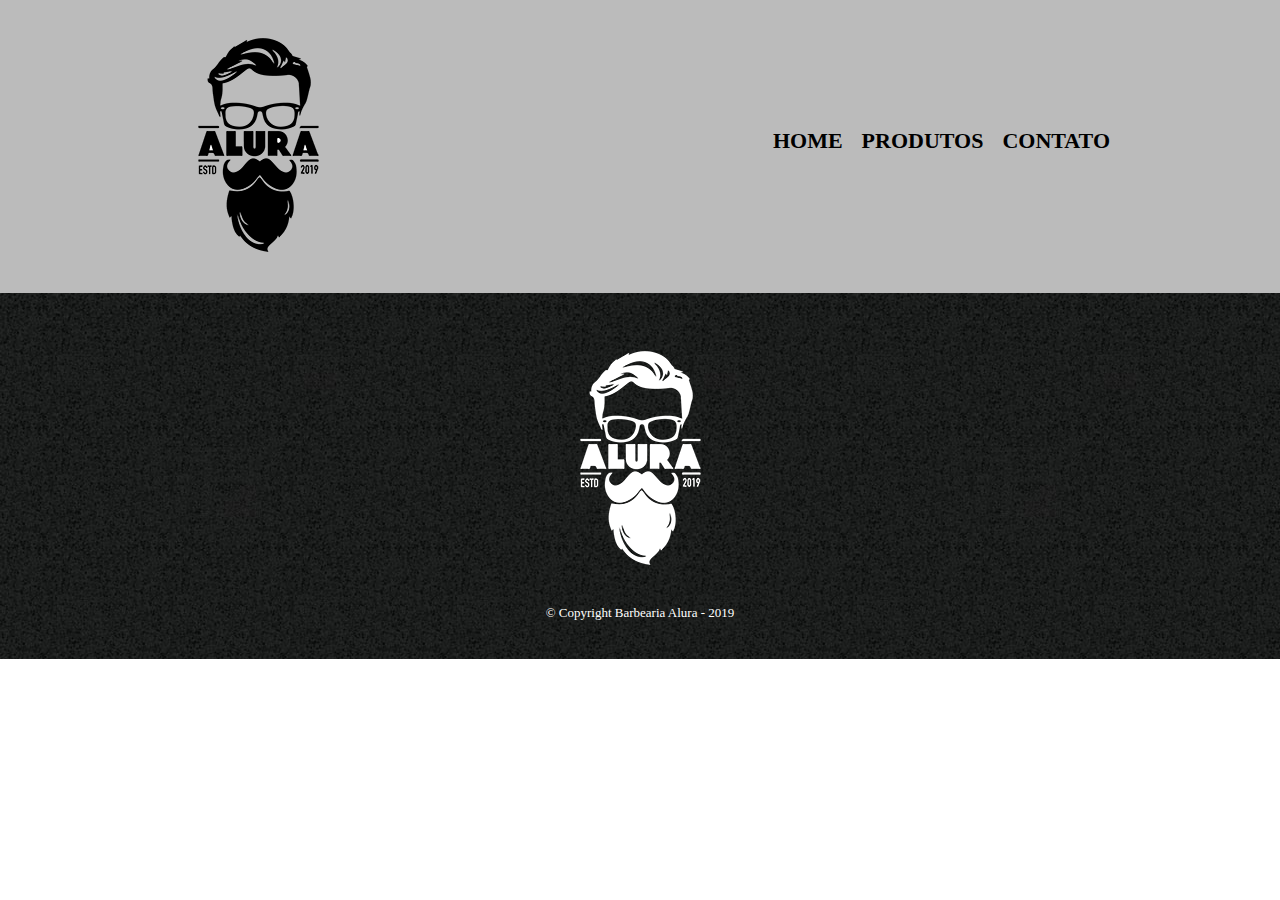
==== contato.html @ 678a639f "criando pagina contato - copia de produtos.html" ====
<!DOCTYPE html>
<html lang="pt-br">

<head>
    <meta charset="UTF-8">
    <title> Produtos - Barbearia Alura</title>
    <link rel="stylesheet" href="reset.css">
    <link rel="stylesheet" href="produtos.css">
</head>

<body>
    <header>
        <div class="caixa">
            <h1><img src="logo.png"></h1>
            <nav>
                <ul class="navegacao">
                    <li><a href="index.html">Home</a></li>
                    <li><a href="produtos.html">Produtos</a></li>
                    <li><a href="contato.html">Contato</a></li>
                </ul>
            </nav>
        </div>
    </header>

    <main>
        
    </main>

    <footer>
        <img src="logo-branco.png">
        <p class="copyright"> &copy; Copyright Barbearia Alura - 2019</p>
    </footer>
</body>

</html>
---- produtos.css ----
header {
    background: #BBBBBB;
    padding: 20px;
}

.caixa {
    width: 940px;
    position: relative;
    margin: 0 auto;
}

nav {
    position: absolute;
    top: 110px;
    right: 0;
}

nav li {
    display: inline;
    margin: 0 0 0 15px;
}

nav a {
    text-transform: uppercase;
    color: #000000;
    font-weight: bold;
    font-size: 22px;
    text-decoration: none;
}

nav a:hover{
    color: #C78C19;
    text-decoration: underline;
}
.produtos {
    width: 940px;
    margin: 0 auto;
    padding: 50px 0;
}

.produtos li {
    display: inline-block;
    text-align: center;
    width: 30%;
    vertical-align: top;
    margin: 0 1.5%;
    padding: 30px 20px;
    box-sizing: border-box;
    border: 2px solid #000000;
    border-radius: 10px;
}

.produtos li:hover {
    border-color: #C78C19;
}

.produtos li:active {
    border-color: #088c19;
}

.produtos li:hover h2 {
    font-size: 34px;
}

.produtos h2 {
    font-size: 30px;
    font-weight: bold;
}

.produto-descricao {
    font-size: 18px;
}

.produto-preco {
    font-size: 22px;
    font-weight: bold;
    margin-top: 10px;
}

footer {
    text-align: center;
    background: url(bg.jpg);
    padding: 40px 0;
}

.copyright {
    color: #FFFFFF;
    font-size: 13px;
    margin-top: 20px;
}
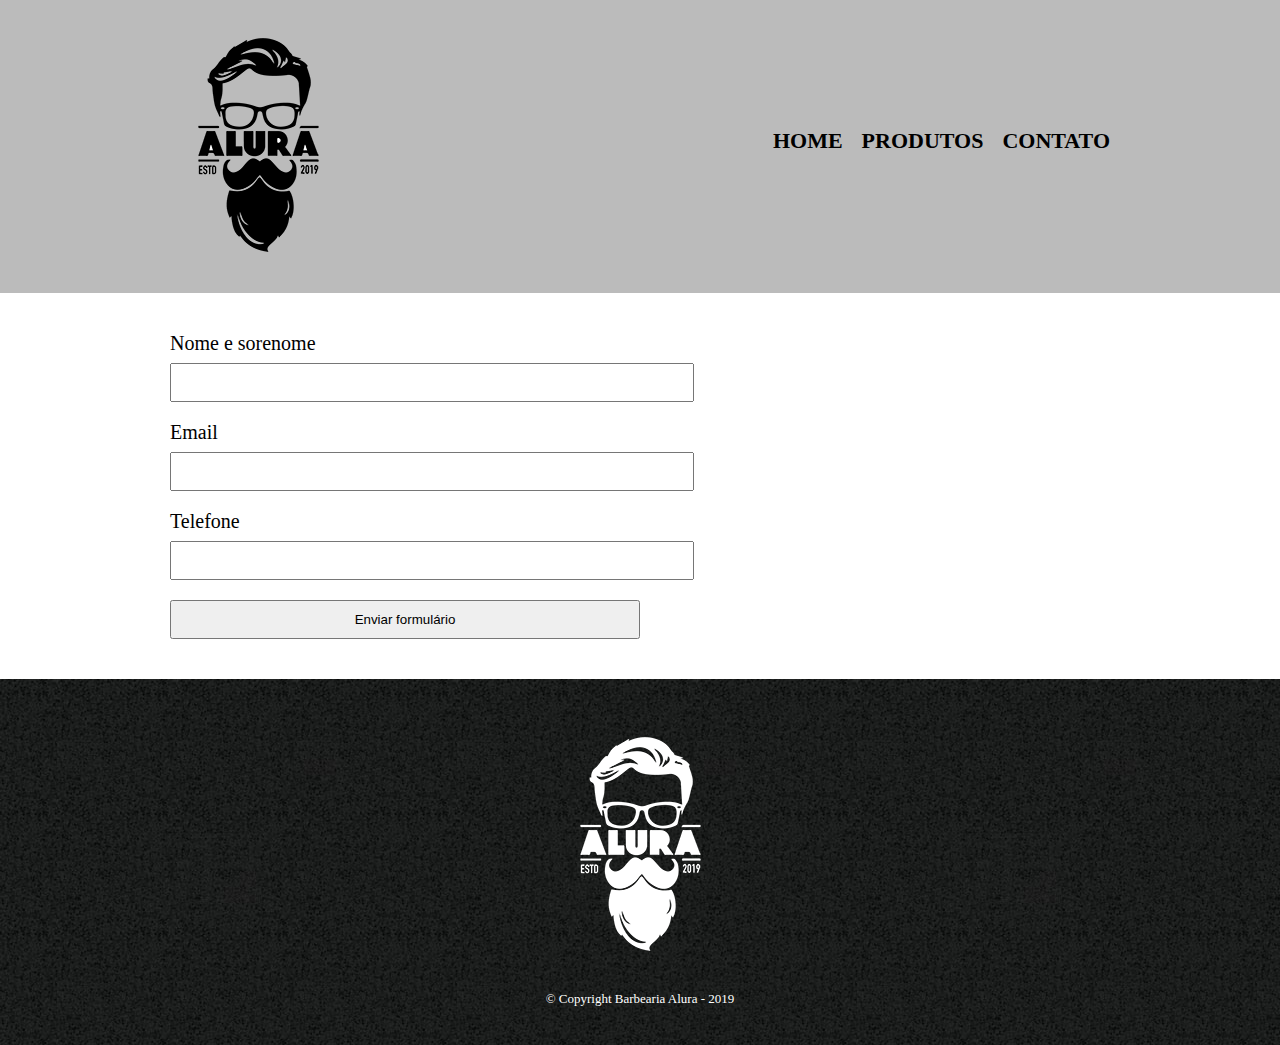
==== commit e92f85ce: "criando formulario de contato basico" ====
--- a/contato.html
+++ b/contato.html
@@ -3,9 +3,9 @@
 
 <head>
     <meta charset="UTF-8">
-    <title> Produtos - Barbearia Alura</title>
+    <title> Contato - Barbearia Alura</title>
     <link rel="stylesheet" href="reset.css">
-    <link rel="stylesheet" href="produtos.css">
+    <link rel="stylesheet" href="style.css">
 </head>
 
 <body>
@@ -23,7 +23,18 @@
     </header>
 
     <main>
-        
+        <form>
+            <label for="nomesobrenome">Nome e sorenome</label>
+            <input type="text" id="nomesobrenome">
+
+            <label for="email">Email</label>
+            <input type="text" id="email">
+
+            <label for="telefone">Telefone</label>
+            <input type="text" id="telefone">
+
+            <input type="submit" value="Enviar formulário">
+        </form>
     </main>
 
     <footer>
--- a/style.css
+++ b/style.css
@@ -0,0 +1,112 @@
+header {
+    background: #BBBBBB;
+    padding: 20px;
+}
+
+.caixa {
+    width: 940px;
+    position: relative;
+    margin: 0 auto;
+}
+
+nav {
+    position: absolute;
+    top: 110px;
+    right: 0;
+}
+
+nav li {
+    display: inline;
+    margin: 0 0 0 15px;
+}
+
+nav a {
+    text-transform: uppercase;
+    color: #000000;
+    font-weight: bold;
+    font-size: 22px;
+    text-decoration: none;
+}
+
+nav a:hover{
+    color: #C78C19;
+    text-decoration: underline;
+}
+.produtos {
+    width: 940px;
+    margin: 0 auto;
+    padding: 50px 0;
+}
+
+.produtos li {
+    display: inline-block;
+    text-align: center;
+    width: 30%;
+    vertical-align: top;
+    margin: 0 1.5%;
+    padding: 30px 20px;
+    box-sizing: border-box;
+    border: 2px solid #000000;
+    border-radius: 10px;
+}
+
+.produtos li:hover {
+    border-color: #C78C19;
+}
+
+.produtos li:active {
+    border-color: #088c19;
+}
+
+.produtos li:hover h2 {
+    font-size: 34px;
+}
+
+.produtos h2 {
+    font-size: 30px;
+    font-weight: bold;
+}
+
+.produto-descricao {
+    font-size: 18px;
+}
+
+.produto-preco {
+    font-size: 22px;
+    font-weight: bold;
+    margin-top: 10px;
+}
+
+footer {
+    text-align: center;
+    background: url(bg.jpg);
+    padding: 40px 0;
+}
+
+.copyright {
+    color: #FFFFFF;
+    font-size: 13px;
+    margin-top: 20px;
+}
+
+main {
+    width: 940px;
+    margin: 0 auto;
+}
+
+form {
+    margin: 40px 0;
+}
+
+form label {
+    display: block;
+    font-size: 20px;
+    margin: 0 0 10px;
+}
+
+form input {
+    display: block;
+    margin: 0 0 20px;
+    padding: 10px 25px ;
+    width: 50%;
+}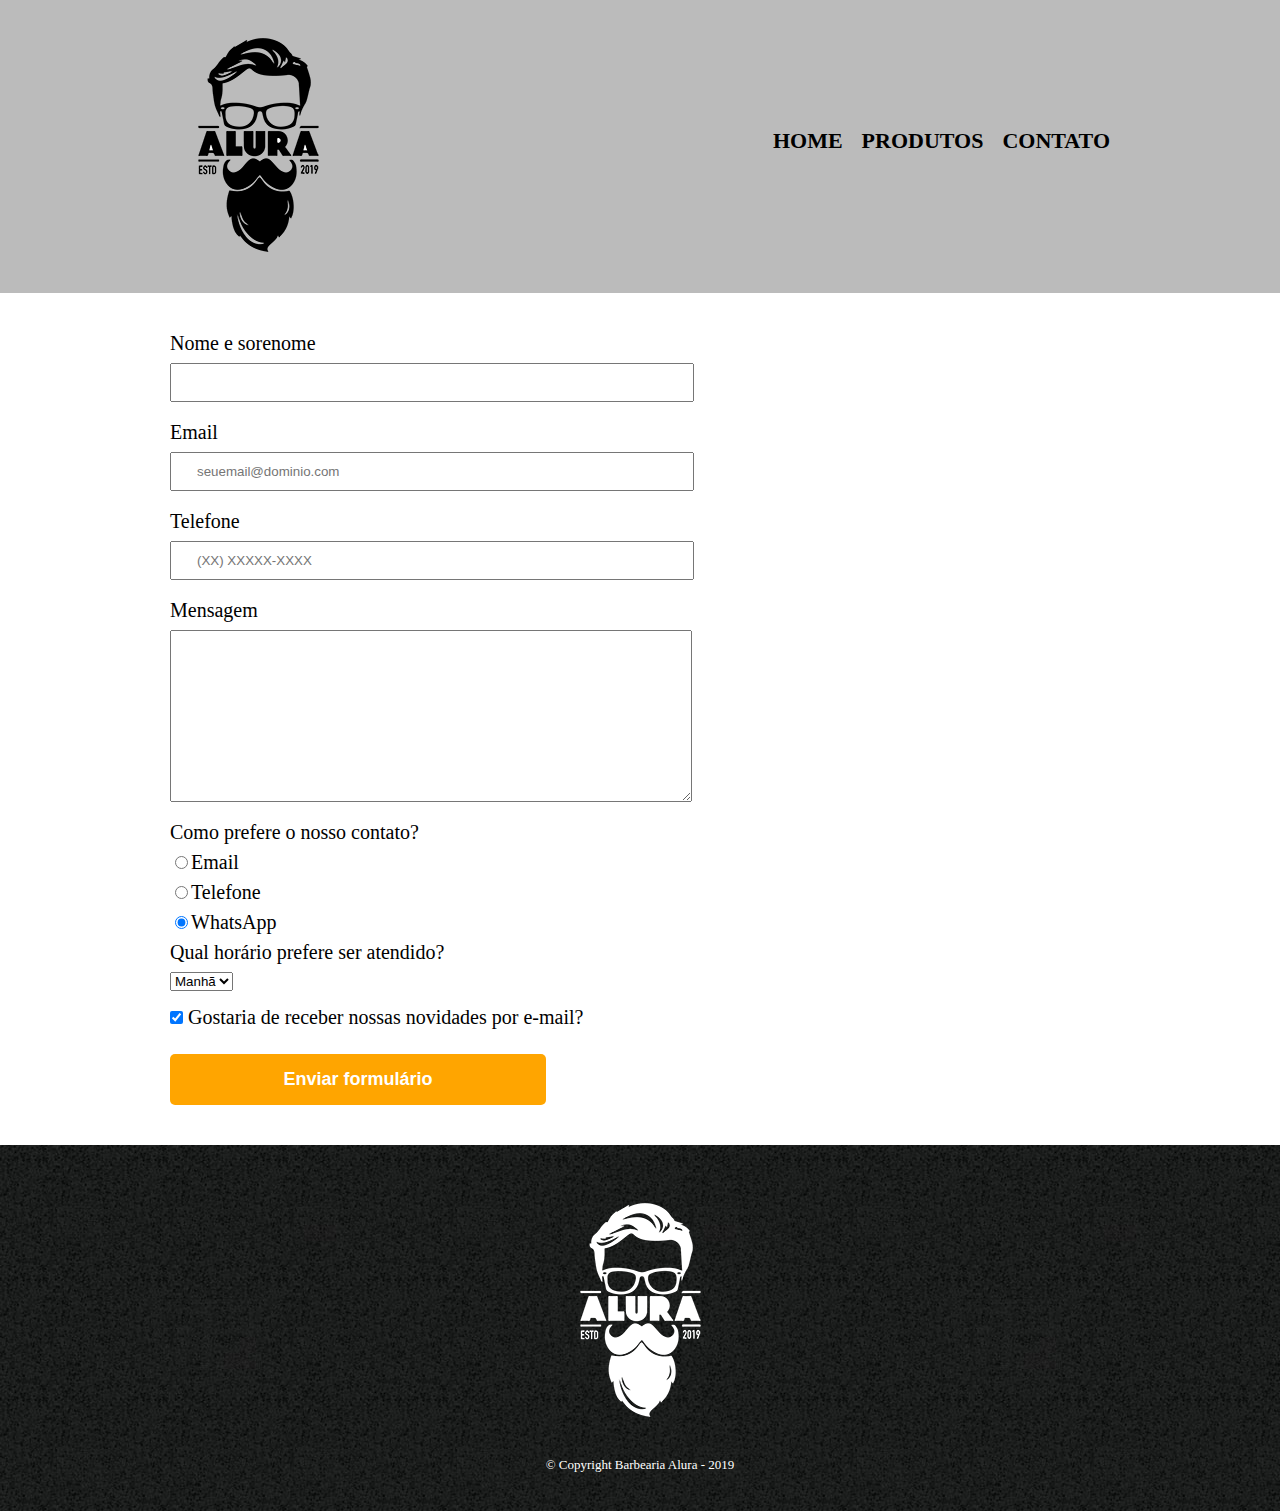
==== commit edbd5eae: "evolução do código" ====
--- a/contato.html
+++ b/contato.html
@@ -11,7 +11,7 @@
 <body>
     <header>
         <div class="caixa">
-            <h1><img src="logo.png"></h1>
+            <h1><img src="logo.png" alt="Logo da Barbearia Alura"></h1>
             <nav>
                 <ul class="navegacao">
                     <li><a href="index.html">Home</a></li>
@@ -25,20 +25,47 @@
     <main>
         <form>
             <label for="nomesobrenome">Nome e sorenome</label>
-            <input type="text" id="nomesobrenome">
+            <input type="text" id="nomesobrenome" class="input-padrao" required>
 
             <label for="email">Email</label>
-            <input type="text" id="email">
+            <input type="email" id="email" class="input-padrao" required placeholder="seuemail@dominio.com">
 
             <label for="telefone">Telefone</label>
-            <input type="text" id="telefone">
+            <input type="tel" id="telefone" class="input-padrao" required placeholder="(XX) XXXXX-XXXX">
 
-            <input type="submit" value="Enviar formulário">
+            <label for="mensagem">Mensagem</label>
+            <textarea id="mensagem" cols="70" rows="10" class="input-padrao" required></textarea>
+
+            <fieldset>
+                <legend>Como prefere o nosso contato?</legend>
+
+                <label for="radio-email"><input type="radio" name="contato" value="email" id="radio-email">Email</label>
+
+                <label for="radio-telefone"><input type="radio" name="contato" value="telefone"
+                        id="radio-telefone">Telefone</label>
+
+
+                <label for="radio-whatsapp"> <input type="radio" name="contato" value="whatsapp"
+                        id="radio-whatsapp" checked>WhatsApp</label>
+
+            </fieldset>
+
+            <fieldset>
+                <legend>Qual horário prefere ser atendido?</legend>
+                <select name="" id="">
+                    <option>Manhã</option>
+                    <option>Tarde</option>
+                    <option>Noite</option>
+                </select>
+            </fieldset>
+            <label><input type="checkbox" class="checkbox" checked> Gostaria de receber nossas novidades por e-mail?</label>
+
+            <input type="submit" value="Enviar formulário" class="enviar">
         </form>
     </main>
 
     <footer>
-        <img src="logo-branco.png">
+        <img src="logo-branco.png" alt="Logo da Barbearia Alura">
         <p class="copyright"> &copy; Copyright Barbearia Alura - 2019</p>
     </footer>
 </body>
--- a/style.css
+++ b/style.css
@@ -98,15 +98,35 @@
     margin: 40px 0;
 }
 
-form label {
+form label, form legend {
     display: block;
     font-size: 20px;
     margin: 0 0 10px;
 }
 
-form input {
+.input-padrao {
     display: block;
     margin: 0 0 20px;
     padding: 10px 25px ;
     width: 50%;
+}
+
+.checkbox {
+    margin: 20px 0;
+}
+
+.enviar {
+    width: 40%;
+    padding: 15px 0;
+    background: orange;
+    color: white;
+    font-weight: bold;
+    font-size: 18px;
+    border: none;
+    border-radius: 5px;
+    transition: 1s background;
+}
+
+.enviar:hover {
+    background: darkorange
 }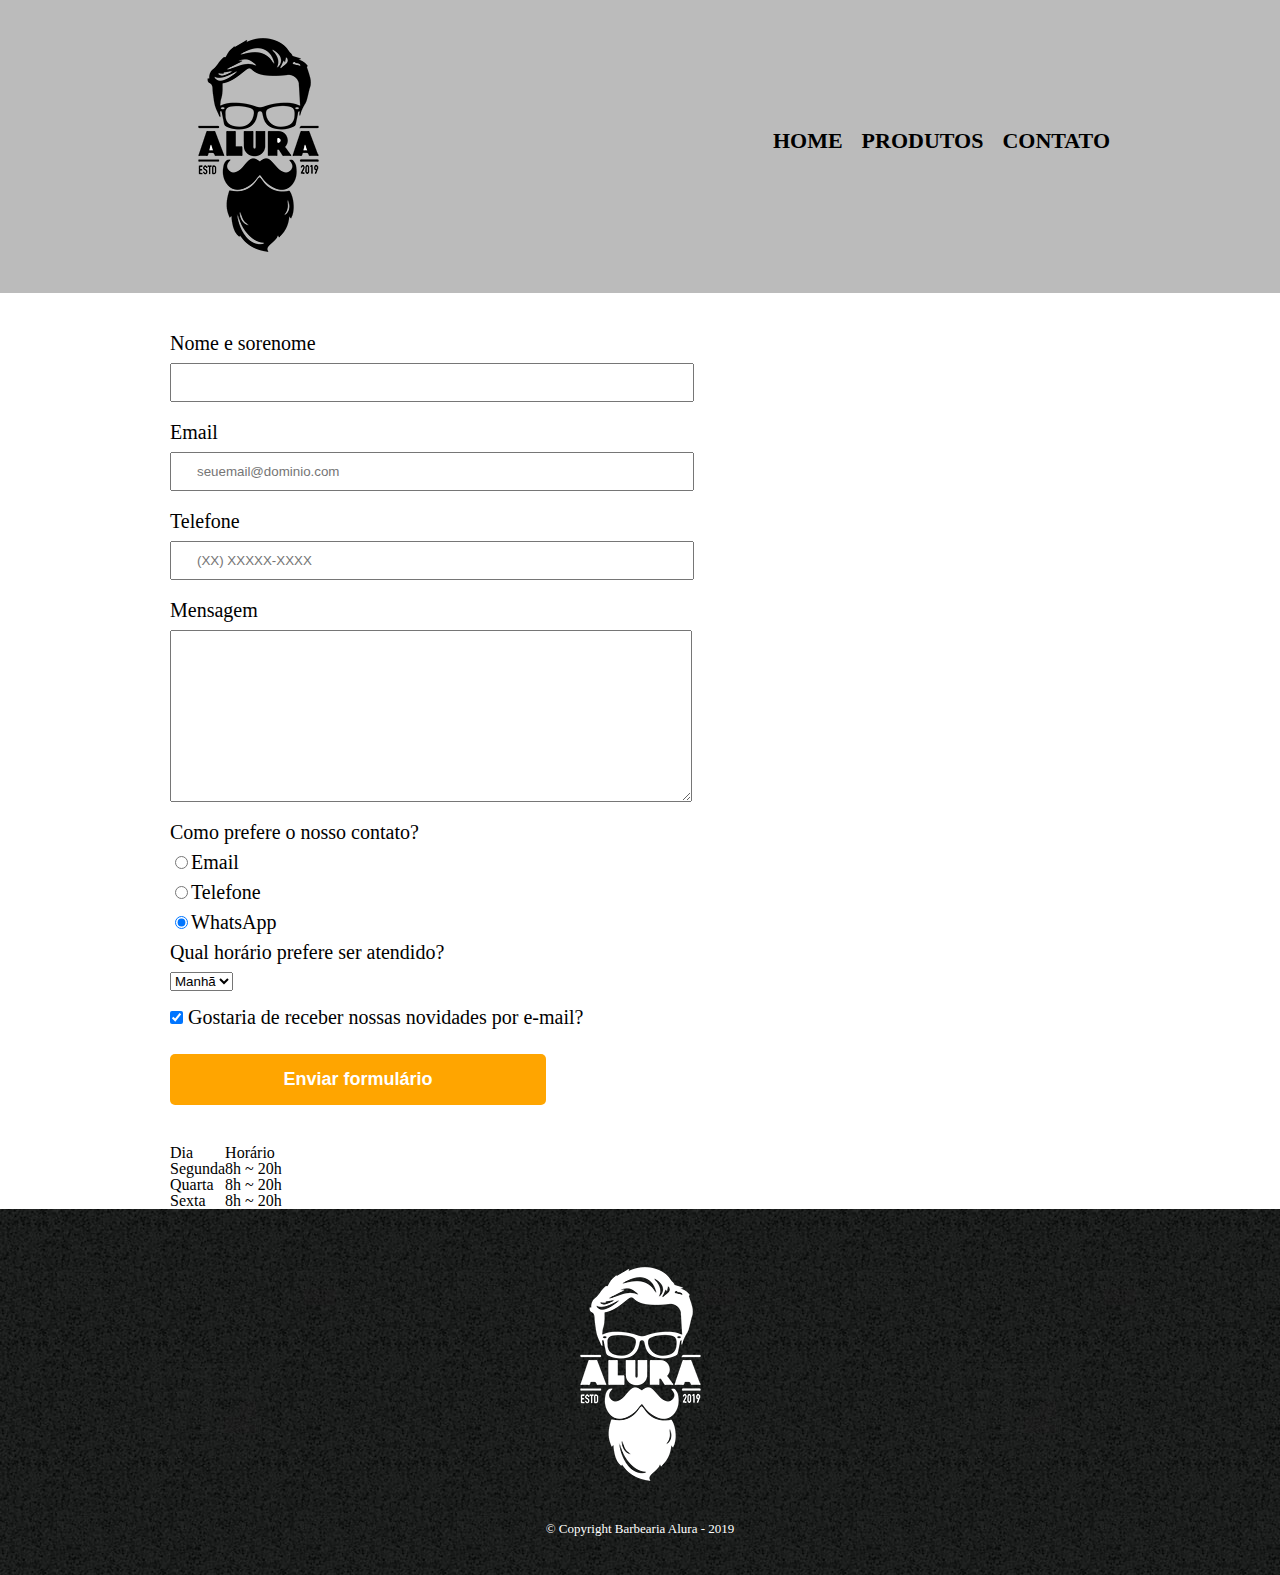
==== commit c8a41231: "adicionando horários na tabela" ====
--- a/contato.html
+++ b/contato.html
@@ -62,6 +62,28 @@
 
             <input type="submit" value="Enviar formulário" class="enviar">
         </form>
+
+        <table>
+            <tr>
+                <td>Dia</td>
+                <td>Horário</td>
+            </tr>
+            
+            <tr>
+                <td>Segunda</td>
+                <td>8h ~ 20h</td>
+            </tr>
+            
+            <tr>
+                <td>Quarta</td>
+                <td>8h ~ 20h</td>
+            </tr>
+            
+            <tr>
+                <td>Sexta</td>
+                <td>8h ~ 20h</td>
+            </tr>
+        </table>
     </main>
 
     <footer>
--- a/style.css
+++ b/style.css
@@ -124,9 +124,11 @@
     font-size: 18px;
     border: none;
     border-radius: 5px;
-    transition: 1s background;
+    transition: 1s all;
+    cursor: pointer;
 }
 
 .enviar:hover {
-    background: darkorange
+    background: darkorange;
+    transform: scale(1.2);
 }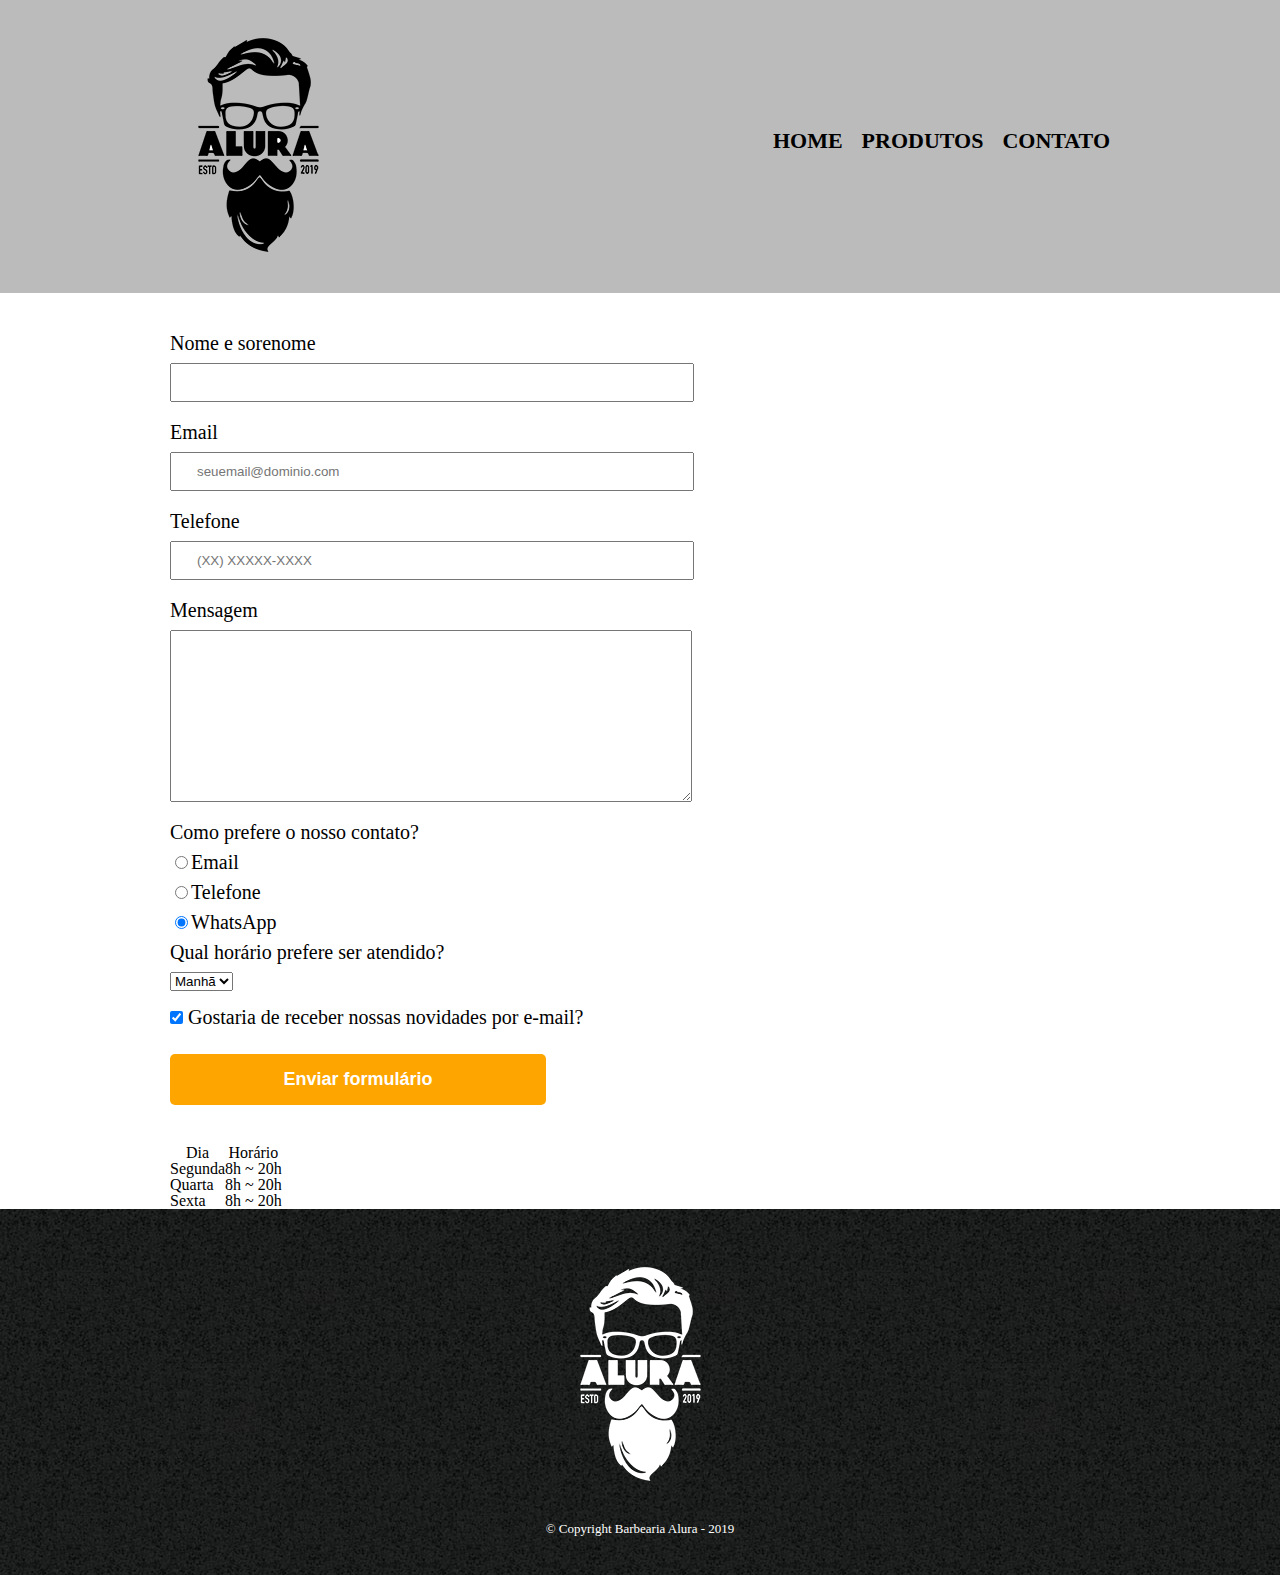
==== commit 708871f1: "feita a semantica" ====
--- a/contato.html
+++ b/contato.html
@@ -64,25 +64,30 @@
         </form>
 
         <table>
-            <tr>
-                <td>Dia</td>
-                <td>Horário</td>
-            </tr>
+            <thead>
+                <tr>
+                    <th>Dia</th>
+                    <th>Horário</th>
+                </tr>
+            </thead>
             
-            <tr>
-                <td>Segunda</td>
-                <td>8h ~ 20h</td>
-            </tr>
-            
-            <tr>
-                <td>Quarta</td>
-                <td>8h ~ 20h</td>
-            </tr>
-            
-            <tr>
-                <td>Sexta</td>
-                <td>8h ~ 20h</td>
-            </tr>
+            <tbody>
+                <tr>
+                    <td>Segunda</td>
+                    <td>8h ~ 20h</td>
+                </tr>
+
+                <tr>
+                    <td>Quarta</td>
+                    <td>8h ~ 20h</td>
+                </tr>
+                
+                <tr>
+                    <td>Sexta</td>
+                    <td>8h ~ 20h</td>
+                </tr>
+
+            </tbody>
         </table>
     </main>
 
